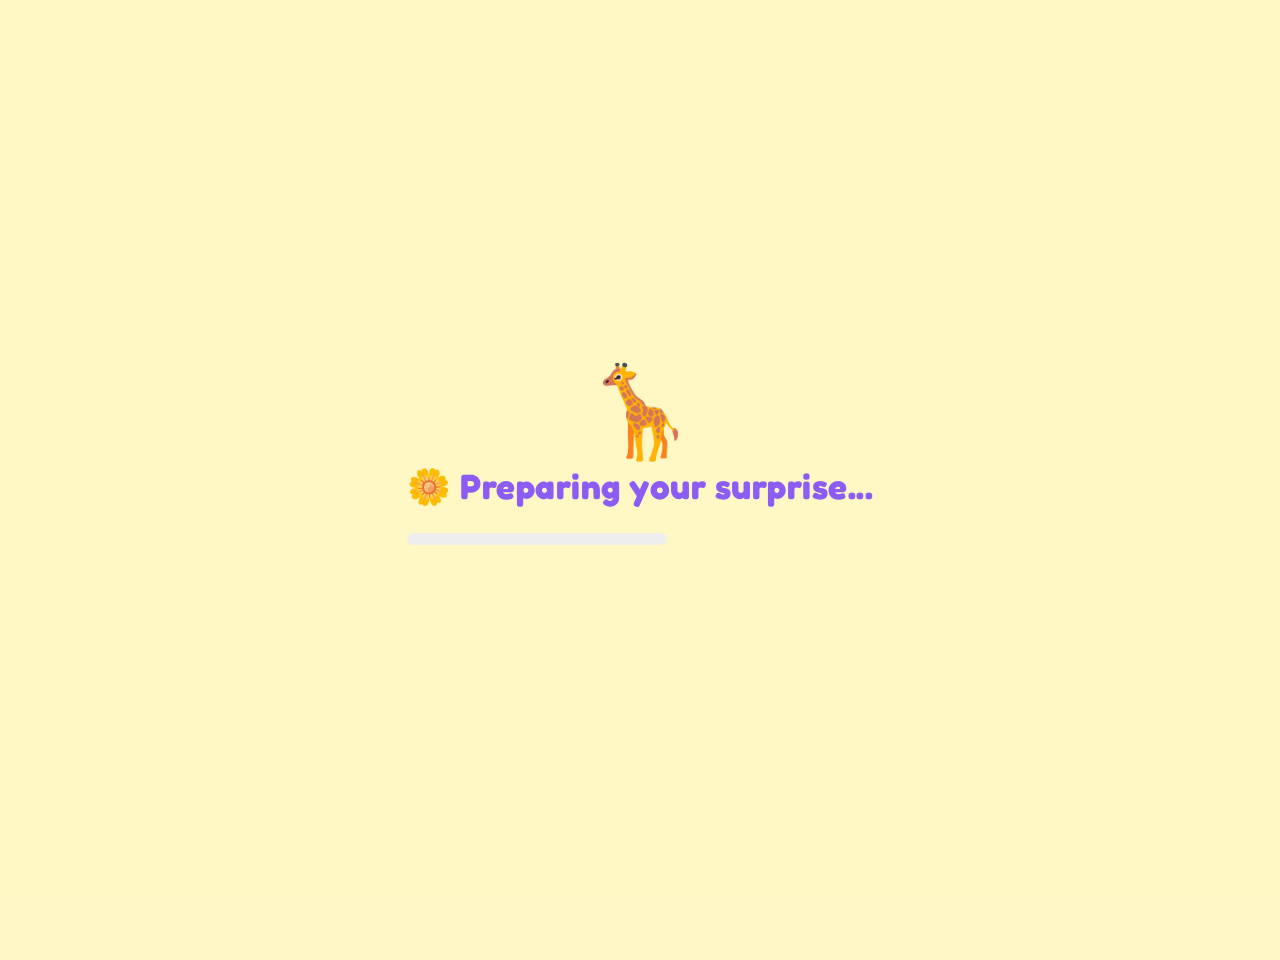
==== index.html @ 8808cbdf "Add files via upload" ====
<!DOCTYPE html>
<html lang="en">

<head>
    <meta name="color-scheme" content="light">
    <meta name="format-detection" content="telephone=no">
    <meta name="author" content="Your Name">
    <meta charset="UTF-8">
    <meta name="viewport" content="width=device-width, initial-scale=1.0">
    <title>Happy Birthday ❤️</title>
    <meta name="description" content="An interactive birthday surprise website.">
    <meta name="theme-color" content="#FCEB9A">
    <!-- Google Fonts -->
    <link rel="preconnect" href="https://fonts.googleapis.com">
    <link rel="preconnect" href="https://fonts.gstatic.com" crossorigin>
    <link
        href="https://fonts.googleapis.com/css2?family=Fredoka:wght@300;400;500;600;700&family=Quicksand:wght@400;500;600;700&display=swap"
        rel="stylesheet">

    <!-- CSS -->

    <link rel="icon" href="assets/icons/favicon.png">
    <link rel="stylesheet" href="style.css">

    <link rel="stylesheet" href="animations.css">


</head>

<body>
    <div id="loader">

        <div class="loader-box">

            <div class="loader-giraffe">

                🦒

            </div>

            <h2>

                Preparing your surprise...

            </h2>

            <div class="loader-bar">

                <span></span>

            </div>

        </div>

    </div>
    <main id="app">
        <section class="page active" id="welcome-page">
            <div class="paper-card">
                <div class="corner top-left"></div>
                <div class="corner bottom-right"></div>
                <div class="giraffe">
                    <img src="/assets/giraffe.svg" alt="Cute Giraffe">
                </div>
                <h1>
                    Hey! ❤️
                </h1>
                <h2>
                    I made something just for you...
                </h2>
                <p>
                    It's been made with lots of love,
                    cute animations,
                    and little surprises.
                    I hope you'll enjoy every page.
                </p>
                <div class="button-group">
                    <button id="startButton" class="primary-btn">
                        Let's Go ✨
                    </button>
                </div>
            </div>
        </section>

        <section class="page" id="question-page">
            <div class="paper-card">
                <div class="giraffe-small">
                    <img src="/assets/giraffe.svg" alt="Giraffe">
                </div>
                <h2>
                    Before we continue...
                </h2>
                <p>
                    Will you promise to smile
                    while looking at this little surprise?
                </p>
                <div class="question-buttons">
                    <button id="yesButton" class="primary-btn">
                        YES 💜
                    </button>
                    <button id="noButton" class="secondary-btn">
                        NO 🙈
                    </button>
                </div>
                <p id="funnyText">
                </p>
            </div>
        </section>
        <section class="page" id="birthday-page">
            <div class="paper-card">
                <div class="page-number">
                    01
                </div>
                <div class="birthday-stars"></div>
                <div class="birthday-photo">
                    <div class="photo-frame">
                        <img src="/assets/1" alt="Birthday">
                    </div>
                </div>
                <h1 class="birthday-title">
                    Happy Birthday ❤️
                </h1>
                <p id="typingText" class="typing-text"></p>
                <div class="next-area">
                    <button class="next-btn" data-next="cake-page">
                        Continue →
                    </button>
                </div>
            </div>
        </section>
        <section class="page" id="cake-page">
            <div class="paper-card">
                <div class="cake-container">
                    <img src="/assets/cake.svg" alt="Birthday Cake">
                </div>
                <h2>
                    Make a Wish ✨
                </h2>
                <p>
                    Close your eyes...
                    Make your biggest wish...
                    Then press Continue.
                </p>
                <button class="next-btn" data-next="gift-page">
                    I Made My Wish ❤️
                </button>
            </div>
        </section>
        <section class="page" id="gift-page">
            <div class="paper-card">
                <h2>
                    Choose a Gift 🎁
                </h2>
                <p>
                    Every gift hides something special.
                </p>
                <div class="gift-grid">
                    <div class="gift-box" data-gift="1">
                        <img src="/assets/gift1.svg" alt="Gift One">
                        <span>
                            Gift One
                        </span>
                    </div>
                    <div class="gift-box" data-gift="2">
                        <img src="/assets/gift2.svg" alt="Gift Two">
                        <span>
                            Gift Two
                        </span>
                    </div>
                    <div class="gift-box" data-gift="3">
                        <img src="/assets/gift3.svg" alt="Gift Three">
                        <span>
                            Gift Three
                        </span>
                    </div>
                </div>
                <div class="gift-message">
                    <h3>
                        Surprise ❤️
                    </h3>
                    <p id="giftMessage">
                        Click any gift to reveal it.
                    </p>
                </div>
                <button class="next-btn" data-next="gallery-page">
                    Continue →
                </button>
            </div>
        </section>
        <section class="page" id="gallery-page">
            <div class="paper-card large">
                <h2>
                    Our Beautiful Memories 📸
                </h2>
                <p>
                    Replace these pictures with your own.
                </p>
                <div class="gallery-grid">
                    <figure>
                        <img src="assets/photos/photo1.jpg" alt="Photo 1">
                    </figure>
                    <figure>
                        <img src="assets/photos/photo2.jpg" alt="Photo 2">
                    </figure>
                    <figure>
                        <img src="assets/photos/photo3.jpg" alt="Photo 3">
                    </figure>
                    <figure>
                        <img src="assets/photos/photo4.jpg" alt="Photo 4">
                    </figure>
                    <figure>
                        <img src="assets/photos/photo5.jpg" alt="Photo 5">
                    </figure>
                    <figure>
                        <img src="assets/photos/photo6.jpg" alt="Photo 6">
                    </figure>
                </div>
                <div class="next-area">
                    <button class="next-btn" data-next="letter-page">
                        Read My Letter ❤️
                    </button>
                </div>
            </div>
        </section>
        <section class="page" id="letter-page">
            <div class="paper-card letter-card">
                <div class="letter-header">
                    <h2>
                        💌 A Letter For You
                    </h2>
                </div>
                <div class="letter-body">
                    <p id="typewriterLetter">
                        Dear Friend,
                    </p>
                    <div class="signature">
                        ❤️ With Love
                    </div>
                </div>
                <button class="next-btn" data-next="ending-page">
                    Continue →
                </button>
            </div>
        </section>
        <section class="page" id="ending-page">
            <div class="paper-card final-card">
                <div class="confetti-container"></div>
                <div class="ending-stars"></div>
                <div class="ending-heart">
                    ❤️
                </div>
                <h1>
                    Happy Birthday!
                </h1>
                <p>
                    I hope every moment of your life
                    becomes more beautiful than today.
                </p>
                <p>
                    Thank you for being such
                    an amazing person.
                </p>
                <div class="ending-image">
                    <img src="/assets/giraffe.svg" alt="Cute Giraffe">
                </div>
                <button id="restartWebsite" class="primary-btn">
                    Watch Again
                </button>
            </div>
        </section>
        <div id="giftPopup" class="popup">
            <div class="popup-content">
                <button class="closePopup">
                    ✕
                </button>
                <div id="popupText"></div>
            </div>
        </div>
        <div id="galleryViewer">
            <button id="closeViewer">
                ✕
            </button>
            <img id="viewerImage" src="" alt="Preview">
        </div>
        <div class="floating-hearts"></div>
        <div class="floating-stars"></div>
        <div class="floating-clouds"></div>
        <div class="floating-flowers"></div>
        <div class="sparkles"></div>
        <div class="butterflies"></div>
        <svg width="0" height="0" style="position:absolute">
            <defs>
                <filter id="shadow">
                    <feDropShadow dx="0" dy="5" stdDeviation="5" flood-opacity=".25" />
                </filter>
            </defs>
        </svg>
    </main>
    <script src="script.js"></script>

<!---  <script src="js/gallery.js"></script>  
    -->  

</body>

</html>
---- style.css ----
:root {

    --bg: #FFF7C5;

    --paper: #FFFDF6;

    --purple: #8C5CF5;

    --purple-dark: #6F3DE2;

    --purple-light: #E8D9FF;

    --yellow: #FFD85E;

    --pink: #FF9FD2;

    --green: #8AD48A;

    --text: #494949;

    --white: #ffffff;

    --radius: 28px;

    --shadow: 0 15px 40px rgba(0, 0, 0, .12);

    --transition: .35s ease;

}

* {

    margin: 0;

    padding: 0;

    box-sizing: border-box;

}

html {

    scroll-behavior: smooth;

}

body {

    font-family: 'Fredoka', sans-serif;

    background: var(--bg);

    color: var(--text);

    overflow-x: hidden;

    min-height: 100vh;

}

body::before {

    content: "";

    position: fixed;

    inset: 0;

    background:

        repeating-linear-gradient(90deg,

            #FFFCE7 0px,

            #FFFCE7 32px,

            #FFF2A4 32px,

            #FFF2A4 38px);

    z-index: -10;

}

#app{
    width:100%;
    min-height:100vh;

    display:flex;
    justify-content:center;

    align-items:flex-start;

    padding:30px 20px;

    overflow-y:auto;
}

.page {

    width: 100%;

    display: none;

    justify-content: center;

    align-items: center;

    animation: fadePage .7s ease;

}

.page.active {

    display: flex;

}

.paper-card {

    width: min(950px,100%);

    min-height: auto;

    background: var(--paper);

    border-radius: 35px;

    position: relative;

    padding: 50px;

    box-shadow: var(--shadow);

    overflow: hidden;

}


.corner {

    position: absolute;

    width: 150px;

    height: 150px;

    background: var(--purple-light);

}

.corner.top-left {

    left: 0;

    top: 0;

    clip-path: polygon(0 0, 100% 0, 0 100%);

}

.corner.bottom-right {

    right: 0;

    bottom: 0;

    clip-path: polygon(100% 100%, 100% 0, 0 100%);

}

h1 {

    font-size: 4rem;

    color: var(--purple);

    margin-bottom: 20px;

}

h2 {

    font-size: 2.2rem;

    color: var(--purple);

    margin-bottom: 18px;

}

h3 {

    font-size: 1.5rem;

    color: var(--purple-dark);

}

p {

    font-family: 'Quicksand', sans-serif;

    font-size: 1.15rem;

    line-height: 1.8;

    max-width: 650px;

}

button {

    border: none;

    outline: none;

    cursor: pointer;

    transition: var(--transition);

    font-family: 'Fredoka', sans-serif;

}

.primary-btn,

.next-btn {

    padding: 18px 40px;

    background: var(--purple);

    color: white;

    border-radius: 999px;

    font-size: 1.1rem;

    font-weight: 600;

}

.primary-btn:hover,

.next-btn:hover {

    background: var(--purple-dark);

    transform: translateY(-4px);

    box-shadow: 0 10px 20px rgba(0, 0, 0, .18);

}

.secondary-btn {

    padding: 18px 40px;

    background: white;

    color: var(--purple);

    border: 3px solid var(--purple);

    border-radius: 999px;

}

.secondary-btn:hover {

    background: var(--purple);

    color: white;

}

.button-group,

.question-buttons,

.next-area {

    margin-top: 45px;

    display: flex;

    gap: 20px;

    justify-content: center;

    flex-wrap: wrap;

}

.giraffe {

    display: flex;

    justify-content: center;

    margin-bottom: 35px;

}

.giraffe img {

    width: 220px;

    user-select: none;

    pointer-events: none;

}

.giraffe-small img {

    width: 170px;

}

.photo-frame {

    width: 280px;

    height: 340px;

    border: 10px solid white;

    border-radius: 20px;

    box-shadow: var(--shadow);

    overflow: hidden;

    margin: auto;

}

.photo-frame img {

    width: 100%;

    height: 100%;

    object-fit: cover;

}

.page-number {

    position: absolute;

    top: 30px;

    right: 40px;

    font-size: 1rem;

    color: #999;

    font-weight: 600;

}

.gift-grid {
    margin-top: 50px;
    display: grid;
    grid-template-columns: repeat(auto-fit, minmax(180px, 1fr));
    gap: 30px;
}

.gift-box {

    background: white;

    border-radius: 30px;

    padding: 30px;

    text-align: center;

    cursor: pointer;

    transition: .35s;

    box-shadow: 0 10px 25px rgba(0, 0, 0, .08);

    border: 4px solid transparent;

}

.gift-box:hover {

    transform: translateY(-12px);

    border-color: var(--purple);

}

.gift-box img {

    width: 120px;

    margin-bottom: 18px;

}

.gift-box span {

    display: block;

    font-size: 1.1rem;

    color: var(--purple-dark);

    font-weight: 600;

}

.gift-message {

    margin-top: 45px;

    background: #FFF8E6;

    border-radius: 25px;

    padding: 25px;

    border-left: 8px solid var(--purple);

}

.gallery-grid {

    margin-top: 45px;

    display: grid;

    grid-template-columns: repeat(auto-fit, minmax(240px, 1fr));

    gap: 25px;

}

.gallery-grid figure {

    overflow: hidden;

    border-radius: 20px;

    cursor: pointer;

    box-shadow: var(--shadow);

    transition: .35s;

}

.gallery-grid figure:hover {

    transform:
        translateY(-10px) scale(1.03);

}

.gallery-grid img {

    width: 100%;

    height: 260px;

    object-fit: cover;

    display: block;

}

.letter-card {

    max-width: 850px;

}

.letter-header {

    text-align: center;

    margin-bottom: 40px;

}

.letter-body {

    background:

        linear-gradient(180deg,
            #fffefc,
            #fff9ef);

    border-radius: 20px;

    padding: 40px;

    box-shadow: 0 10px 20px rgba(0, 0, 0, .08);

    font-size: 1.1rem;

    line-height: 2;

}

.signature {

    margin-top: 60px;

    text-align: right;

    color: var(--purple);

    font-size: 1.4rem;

    font-weight: 600;

}

.final-card {

    text-align: center;

}

.ending-heart {

    font-size: 90px;

    margin-bottom: 20px;

}

.ending-image img {

    width: 250px;

    margin: 40px auto;

    display: block;

}

.popup {

    position: fixed;

    inset: 0;

    background: rgba(0, 0, 0, .45);

    display: none;

    justify-content: center;

    align-items: center;

    z-index: 999;

}

.popup.active {

    display: flex;

}

.popup-content {

    width: min(650px, 90vw);

    background: white;

    border-radius: 25px;

    padding: 35px;

    position: relative;

}

.closePopup {

    position: absolute;

    right: 20px;

    top: 20px;

    width: 42px;

    height: 42px;

    border-radius: 50%;

    background: var(--purple);

    color: white;

    border: none;

    cursor: pointer;

}


#galleryViewer {

    position: fixed;

    inset: 0;

    background: rgba(0, 0, 0, .85);

    display: none;

    justify-content: center;

    align-items: center;

    z-index: 1000;

}

#galleryViewer.active {

    display: flex;

}

#viewerImage {

    max-width: 85vw;

    max-height: 85vh;

    border-radius: 20px;

    box-shadow: 0 25px 60px rgba(0, 0, 0, .45);

}

#closeViewer {

    position: absolute;

    top: 30px;

    right: 35px;

    width: 55px;

    height: 55px;

    border-radius: 50%;

    background: white;

    color: var(--purple);

    border: none;

    font-size: 1.4rem;

    cursor: pointer;

}

.floating-stars,
.floating-clouds,
.floating-flowers,
.sparkles,
.butterflies {

    position: fixed;

    inset: 0;

    pointer-events: none;

    z-index: 0;

}
#app{
    position:relative;
    z-index:2;
}

.floating-stars::before {

    content: "⭐ ⭐ ✨ ⭐ ✨ ⭐ ⭐ ✨";

    position: absolute;

    top: 25px;

    left: 50%;

    transform: translateX(-50%);

    font-size: 1.3rem;

    letter-spacing: 14px;

}

.floating-flowers::before {

    content: "🌼 🌸 🌼 🌸 🌼";

    position: absolute;

    bottom: 35px;

    left: 50%;

    transform: translateX(-50%);

    font-size: 1.6rem;

    letter-spacing: 18px;

}

.floating-clouds::before {

    content: "☁ ☁ ☁";

    position: absolute;

    top: 110px;

    right: 50px;

    font-size: 2rem;

    opacity: .55;

}

.text-center {

    text-align: center;

}

.hidden {

    display: none;

}

.large {

    max-width: 1100px;

}

.birthday-title {
    margin-top: 25px;
    text-align: center;
}

.birthday-photo {
    display: flex;
    justify-content: center;
    margin-bottom: 35px;
}

.typing-text {
    max-width: 700px;
    margin: 30px auto;
    text-align: center;
    min-height: 120px;
    font-size: 1.2rem;
}

.cake-container {
    display: flex;
    justify-content: center;
    margin: 40px 0;
}

.cake-container img {
    width: 260px;
    transition: .4s;
}

.cake-container img:hover {
    transform: scale(1.05) rotate(-3deg);
}

.paper-card {

    transition: .4s;

}

.paper-card:hover {

    transform: translateY(-6px);

}

.giraffe img,
.giraffe-small img {

    animation: floatGiraffe 4s ease-in-out infinite;

}

@keyframes floatGiraffe {

    0% {
        transform: translateY(0)
    }

    50% {
        transform: translateY(-18px)
    }

    100% {
        transform: translateY(0)
    }

}

.primary-btn,
.secondary-btn,
.next-btn {

    position: relative;

    overflow: hidden;

}

.primary-btn::after,
.next-btn::after {

    content: "";

    position: absolute;

    left: -120%;

    top: 0;

    width: 100%;

    height: 100%;

    background: rgba(255, 255, 255, .25);

    transform: skewX(-25deg);

    transition: .6s;

}

.primary-btn:hover::after,
.next-btn:hover::after {

    transform: translateX(250%)
}

.gallery-grid figure {

    position: relative;

}

.gallery-grid figure::after {

    content: "📷";

    position: absolute;

    right: 12px;

    bottom: 12px;

    width: 45px;

    height: 45px;

    background: white;

    border-radius: 50%;

    display: flex;

    justify-content: center;

    align-items: center;

    font-size: 1.2rem;

    opacity: 0;

    transition: .3s;

}

.gallery-grid figure:hover::after {

    opacity: 1;

}

.popup.active .popup-content {

    animation: popupShow .35s ease;

}

@keyframes popupShow {

    from {

        opacity: 0;

        transform: scale(.8);

    }

    to {

        opacity: 1;

        transform: scale(1);

    }

}

@keyframes fadePage {

    from {

        opacity: 0;

        transform: translateX(60px);

    }

    to {

        opacity: 1;

        transform: translateX(0);

    }

}

.floating-stars::before {

    animation: starMove 12s linear infinite;

}

@keyframes starMove {

    0% {

        transform: translate(-50%, 0);

    }

    50% {

        transform: translate(-50%, 10px);

    }

    100% {

        transform: translate(-50%, 0);

    }

}


.floating-flowers::before {

    animation: flowerMove 8s ease-in-out infinite;

}

@keyframes flowerMove {

    50% {

        transform: translate(-50%, 8px);

    }

}

.ending-heart {

    animation: heartBeat 1.8s infinite;

}

@keyframes heartBeat {

    0% {

        transform: scale(1);

    }

    25% {

        transform: scale(1.12);

    }

    50% {

        transform: scale(.96);

    }

    75% {

        transform: scale(1.08);

    }

    100% {

        transform: scale(1);

    }

}

#loader {

    position: fixed;

    inset: 0;

    background: #FFF8C5;

    display: flex;

    justify-content: center;

    align-items: center;

    z-index: 9999;

}

.loader-box {

    text-align: center;

}

.loader-giraffe {

    font-size: 90px;

    animation: floatGiraffe 2s infinite;

}

.loader-bar {

    width: 260px;

    height: 12px;

    border-radius: 20px;

    overflow: hidden;

    margin-top: 25px;

    background: #eee;

}

.loader-bar span {

    display: block;

    width: 0;

    height: 100%;

    background: linear-gradient(90deg, #8C5CF5, #B895FF);

    animation: loadingBar 2.5s infinite;

}

@keyframes loadingBar {

    from {

        width: 0;

    }

    to {

        width: 100%;

    }

}


@media (max-width:900px) {

    .paper-card {

        padding: 35px;

        min-height: auto;

    }

    h1 {

        font-size: 2.5rem;

    }

    h2 {

        font-size: 1.8rem;

    }

    .gallery-grid {

        grid-template-columns: repeat(2, 1fr);

    }

}

@media (max-width:600px) {

    .gallery-grid {

        grid-template-columns: 1fr;

    }

    .gift-grid {

        grid-template-columns: 1fr;

    }

    .button-group,
    .question-buttons {

        flex-direction: column;

    }

    .photo-frame {

        width: 220px;

        height: 280px;

    }

    .paper-card {

        border-radius: 20px;

        padding: 25px;

    }

}

img{
    display:block;
    max-width:100%;
    height:auto;
    user-select:none;
    -webkit-user-drag:none;
}

::-webkit-scrollbar{
    width:12px;
}

::-webkit-scrollbar-track{
    background:#FFF4BF;
}

::-webkit-scrollbar-thumb{
    background:linear-gradient(
        180deg,
        #9A6BFF,
        #7B4DFF
    );
    border-radius:20px;
}

::-webkit-scrollbar-thumb:hover{
    background:#6F3DE2;
}

::selection{
    background:#8C5CF5;
    color:#fff;
}

.paper-card{

    background:
    linear-gradient(
        180deg,
        #FFFFFF,
        #FFFDF6 60%,
        #FFF8EB
    );

    border:1px solid rgba(255,255,255,.7);

    box-shadow:
    0 20px 60px rgba(0,0,0,.12),
    inset 0 2px 2px rgba(255,255,255,.8);

}

.paper-card::before{

    content:"";

    position:absolute;

    inset:0;

    background:

    linear-gradient(
        130deg,
        transparent 30%,
        rgba(255,255,255,.25) 50%,
        transparent 70%
    );

    opacity:0;

    transition:.6s;

    pointer-events:none;

}

.paper-card:hover::before{

    opacity:1;

}

h1{

    letter-spacing:1px;

    text-shadow:
    0 4px 10px rgba(140,92,245,.15);

}

h2{

    letter-spacing:.5px;

}

p{

    color:#666;

}

.primary-btn,
.next-btn{

    background:

    linear-gradient(
        135deg,
        #9A6BFF,
        #7A48FF
    );

    box-shadow:

    0 12px 30px rgba(122,72,255,.25);

}

.primary-btn:hover,
.next-btn:hover{

    transform:

    translateY(-5px)
    scale(1.03);

}

.secondary-btn{

    background:#fff;

    box-shadow:

    0 10px 25px rgba(0,0,0,.08);

}

h1::after{

    content:" ✨";

}

h2::before{

    content:"🌼 ";

}

.photo-frame{

    background:white;

    padding:10px;

    transform:rotate(-2deg);

    transition:.4s;

}

.photo-frame:hover{

    transform:

    rotate(0deg)
    scale(1.04);

}

.gallery-grid figure{

    background:white;

    padding:10px;

    border-radius:18px;

}

.gallery-grid figure:nth-child(even){

    transform:rotate(2deg);

}

.gallery-grid figure:nth-child(odd){

    transform:rotate(-2deg);

}

.gallery-grid figure:hover{

    transform:

    translateY(-10px)
    rotate(0deg)
    scale(1.04);

}

.gift-box{

    position:relative;

    overflow:hidden;

}

.gift-box::before{

    content:"";

    position:absolute;

    width:300px;

    height:300px;

    background:

    radial-gradient(

        rgba(255,255,255,.45),

        transparent

    );

    top:-180px;

    left:-180px;

    transition:.5s;

}

.gift-box:hover::before{

    top:-90px;

    left:-90px;

}

.letter-body{

    background:

    repeating-linear-gradient(

        white,

        white 34px,

        #EEF5FF 35px

    );

    border-left:6px solid #FFB5C8;

}

.ending-heart{

    filter:

    drop-shadow(
        0 10px 18px
        rgba(255,0,120,.25)
    );

}


.popup{

    backdrop-filter:blur(8px);

}

.popup-content{

    border:2px solid rgba(255,255,255,.4);

}


button:focus-visible{

    outline:4px solid #FFD85E;

    outline-offset:4px;

}


.flex{

    display:flex;

}

.center{

    display:flex;

    justify-content:center;

    align-items:center;

}

.hidden{

    display:none!important;

}

.w-100{

    width:100%;

}

.mt-2{

    margin-top:20px;

}

.mt-4{

    margin-top:40px;

}
.page{

    width:100%;

    min-height:100vh;

    justify-content:center;

    align-items:flex-start;

    padding:20px 0;

}
---- animations.css ----
:root {

    --ease: cubic-bezier(.22, .61, .36, 1);

    --fast: .25s;

    --normal: .45s;

    --slow: .8s;

}

.page {

    opacity: 0;

    visibility: hidden;

    transform: translateY(40px);

    transition:

        opacity .6s var(--ease),

        transform .6s var(--ease),

        visibility .6s;

}

.page.active {

    opacity: 1;

    visibility: visible;

    transform: translateY(0);

}


.fade-in {

    animation: fadeIn .8s forwards;

}

@keyframes fadeIn {

    from {

        opacity: 0;

    }

    to {

        opacity: 1;

    }

}

.fade-out {

    animation: fadeOut .5s forwards;

}

@keyframes fadeOut {

    from {

        opacity: 1;

    }

    to {

        opacity: 0;

    }

}

.slide-left {

    animation: slideLeft .8s forwards;

}

@keyframes slideLeft {

    from {

        opacity: 0;

        transform: translateX(80px);

    }

    to {

        opacity: 1;

        transform: translateX(0);

    }

}

.slide-right {

    animation: slideRight .8s forwards;

}

@keyframes slideRight {

    from {

        opacity: 0;

        transform: translateX(-80px);

    }

    to {

        opacity: 1;

        transform: translateX(0);

    }

}

.pop {

    animation: pop .5s;

}

@keyframes pop {

    0% {

        transform: scale(.8);

    }

    60% {

        transform: scale(1.08);

    }

    100% {

        transform: scale(1);

    }

}

.float {

    animation: float 5s ease-in-out infinite;

}

@keyframes float {

    0% {

        transform: translateY(0);

    }

    50% {

        transform: translateY(-18px);

    }

    100% {

        transform: translateY(0);

    }

}

.bounce {

    animation: bounce 1.8s infinite;

}

@keyframes bounce {

    0%,
    100% {

        transform: translateY(0);

    }

    40% {

        transform: translateY(-18px);

    }

    60% {

        transform: translateY(-10px);

    }

}

.shake {

    animation: shake .45s;

}

@keyframes shake {

    0% {
        transform: translateX(0);
    }

    20% {
        transform: translateX(-6px);
    }

    40% {
        transform: translateX(6px);
    }

    60% {
        transform: translateX(-5px);
    }

    80% {
        transform: translateX(5px);
    }

    100% {
        transform: translateX(0);
    }

}

.heartbeat {

    animation: heartbeat 1.5s infinite;

}

@keyframes heartbeat {

    0% {

        transform: scale(1);

    }

    25% {

        transform: scale(1.12);

    }

    50% {

        transform: scale(.95);

    }

    75% {

        transform: scale(1.08);

    }

    100% {

        transform: scale(1);

    }

}
.floating-stars{

    overflow:hidden;

}

.floating-stars::after{

    content:"";

    position:absolute;

    inset:0;

    background-image:
        radial-gradient(circle,#ffffff 2px,transparent 2px),
        radial-gradient(circle,#FFE45E 2px,transparent 2px),
        radial-gradient(circle,#ffffff 1px,transparent 1px);

    background-size:
        180px 180px,
        250px 250px,
        120px 120px;

    animation:twinkle 7s linear infinite;

    opacity:.9;

}

@keyframes twinkle{

    0%{

        transform:translateY(0);

        opacity:.7;

    }

    50%{

        opacity:1;

    }

    100%{

        transform:translateY(-20px);

        opacity:.7;

    }

}
.floating-clouds{

    overflow:hidden;

}

.floating-clouds::after{

    content:"☁ ☁ ☁ ☁";

    position:absolute;

    top:40px;

    left:-250px;

    font-size:45px;

    opacity:.35;

    white-space:nowrap;

    animation:cloudMove 40s linear infinite;

}

@keyframes cloudMove{

    from{

        left:-250px;

    }

    to{

        left:110%;

    }

}

.floating-flowers{

    overflow:hidden;

}

.floating-flowers::after{

    content:"🌸 🌼 🌷 🌺 🌻";

    position:absolute;

    bottom:25px;

    left:0;

    width:100%;

    text-align:center;

    font-size:28px;

    letter-spacing:30px;

    animation:flowerFloat 6s ease-in-out infinite;

}

@keyframes flowerFloat{

    0%,100%{

        transform:translateY(0);

    }

    50%{

        transform:translateY(-8px);

    }

}

.sparkles{

    position:fixed;

    inset:0;

    overflow:hidden;

}

.sparkles::before,

.sparkles::after{

    content:"✨";

    position:absolute;

    font-size:20px;

    animation:sparkle 4s infinite;

}

.sparkles::before{

    top:15%;

    left:12%;

}

.sparkles::after{

    bottom:20%;

    right:14%;

    animation-delay:2s;

}

@keyframes sparkle{

    0%{

        opacity:0;

        transform:scale(.3) rotate(0deg);

    }

    50%{

        opacity:1;

        transform:scale(1.2) rotate(180deg);

    }

    100%{

        opacity:0;

        transform:scale(.3) rotate(360deg);

    }

}

.balloon{

    position:absolute;

    bottom:-180px;

    font-size:60px;

    animation:balloonUp 15s linear infinite;

}

.balloon:nth-child(2){

    left:20%;

    animation-delay:2s;

}

.balloon:nth-child(3){

    left:45%;

    animation-delay:5s;

}

.balloon:nth-child(4){

    left:70%;

    animation-delay:8s;

}

@keyframes balloonUp{

    from{

        transform:translateY(0);

    }

    to{

        transform:translateY(-140vh);

    }

}

.gift-box{

    animation:giftIdle 3s ease-in-out infinite;

}

.gift-box:nth-child(2){

    animation-delay:.5s;

}

.gift-box:nth-child(3){

    animation-delay:1s;

}

@keyframes giftIdle{

    0%,100%{

        transform:rotate(0deg);

    }

    25%{

        transform:rotate(-2deg);

    }

    75%{

        transform:rotate(2deg);

    }

}

.gallery-grid figure{

    animation:photoFloat 5s ease-in-out infinite;

}

.gallery-grid figure:nth-child(even){

    animation-delay:2s;

}

@keyframes photoFloat{

    0%,100%{

        transform:translateY(0);

    }

    50%{

        transform:translateY(-8px);

    }

}

.letter-card{

    animation:letterAppear .8s var(--ease);

}

@keyframes letterAppear{

    from{

        opacity:0;

        transform:

        translateY(40px)

        rotate(-4deg);

    }

    to{

        opacity:1;

        transform:

        translateY(0)

        rotate(0deg);

    }

}

.glow{

    animation:glow 2.5s ease-in-out infinite;

}

@keyframes glow{

    0%,100%{

        filter:drop-shadow(0 0 0 rgba(255,255,255,.4));

    }

    50%{

        filter:drop-shadow(0 0 20px rgba(255,255,255,.9));

    }

}

.rotateSlow{

    animation:rotateSlow 18s linear infinite;

}

@keyframes rotateSlow{

    from{

        transform:rotate(0);

    }

    to{

        transform:rotate(360deg);

    }

}

.gift-open{

    animation:giftOpen .8s forwards;

}

@keyframes giftOpen{

    0%{

        transform:scale(1);

    }

    35%{

        transform:scale(.9);

    }

    60%{

        transform:rotate(-8deg) scale(1.1);

    }

    100%{

        transform:rotate(0) scale(1);

    }

}

.gift-pop{

    animation:giftPop .55s;

}

@keyframes giftPop{

    0%{

        transform:scale(.4);

        opacity:0;

    }

    70%{

        transform:scale(1.15);

    }

    100%{

        transform:scale(1);

        opacity:1;

    }

}
.flying-heart{

    position:absolute;

    pointer-events:none;

    animation:flyHeart 3s linear forwards;

}

@keyframes flyHeart{

    0%{

        opacity:0;

        transform:

        translateY(0)

        scale(.5);

    }

    20%{

        opacity:1;

    }

    100%{

        opacity:0;

        transform:

        translateY(-220px)

        rotate(25deg)

        scale(1.4);

    }

}

.ripple{

    position:absolute;

    border-radius:50%;

    background:rgba(255,255,255,.4);

    transform:scale(0);

    animation:ripple .7s linear;

}

@keyframes ripple{

    to{

        transform:scale(18);

        opacity:0;

    }

}

.cake-container{

    animation:cakeIdle 4s ease-in-out infinite;

}

@keyframes cakeIdle{

    0%,100%{

        transform:translateY(0);

    }

    50%{

        transform:translateY(-10px);

    }

}

.candle-flame{

    transform-origin:center bottom;

    animation:flicker .18s infinite alternate;

}

@keyframes flicker{

    from{

        transform:

        rotate(-2deg)

        scaleY(1);

    }

    to{

        transform:

        rotate(2deg)

        scaleY(.92);

    }

}

.giraffe img{

    animation:

    floatGiraffe 4s ease-in-out infinite,

    blink 7s infinite;

}

@keyframes blink{

    0%{

        filter:none;

    }

    98%{

        filter:none;

    }

    99%{

        filter:brightness(.96);

    }

    100%{

        filter:none;

    }

}

.paper-card{

    animation:cardFloat 8s ease-in-out infinite;

}

@keyframes cardFloat{

    0%,100%{

        transform:translateY(0);

    }

    50%{

        transform:translateY(-6px);

    }

}

.shine{

    position:relative;

    overflow:hidden;

}

.shine::before{

    content:"";

    position:absolute;

    top:0;

    left:-120%;

    width:60%;

    height:100%;

    background:

    linear-gradient(

        120deg,

        transparent,

        rgba(255,255,255,.6),

        transparent

    );

}

.shine:hover::before{

    animation:shineMove 1s;

}

@keyframes shineMove{

    to{

        left:160%;

    }

}

.gallery-grid figure:hover img{

    animation:photoFlash .5s;

}

@keyframes photoFlash{

    0%{

        filter:brightness(1);

    }

    50%{

        filter:brightness(1.45);

    }

    100%{

        filter:brightness(1);

    }

}

button:active{

    transform:scale(.95);

}

.page-flip{

    animation:pageFlip .8s;

}

@keyframes pageFlip{

    from{

        transform:

        perspective(1200px)

        rotateY(90deg);

        opacity:0;

    }

    to{

        transform:

        perspective(1200px)

        rotateY(0);

        opacity:1;

    }

}
.confetti-piece{

    position:absolute;

    width:10px;

    height:16px;

    animation:confettiFall 4s linear forwards;

}

@keyframes confettiFall{

    from{

        transform:

        translateY(-50px)

        rotate(0deg);

        opacity:1;

    }

    to{

        transform:

        translateY(110vh)

        rotate(720deg);

        opacity:0;

    }

}
.zoom-in{

    animation:zoomIn .6s;

}

@keyframes zoomIn{

    from{

        opacity:0;

        transform:scale(.8);

    }

    to{

        opacity:1;

        transform:scale(1);

    }

}
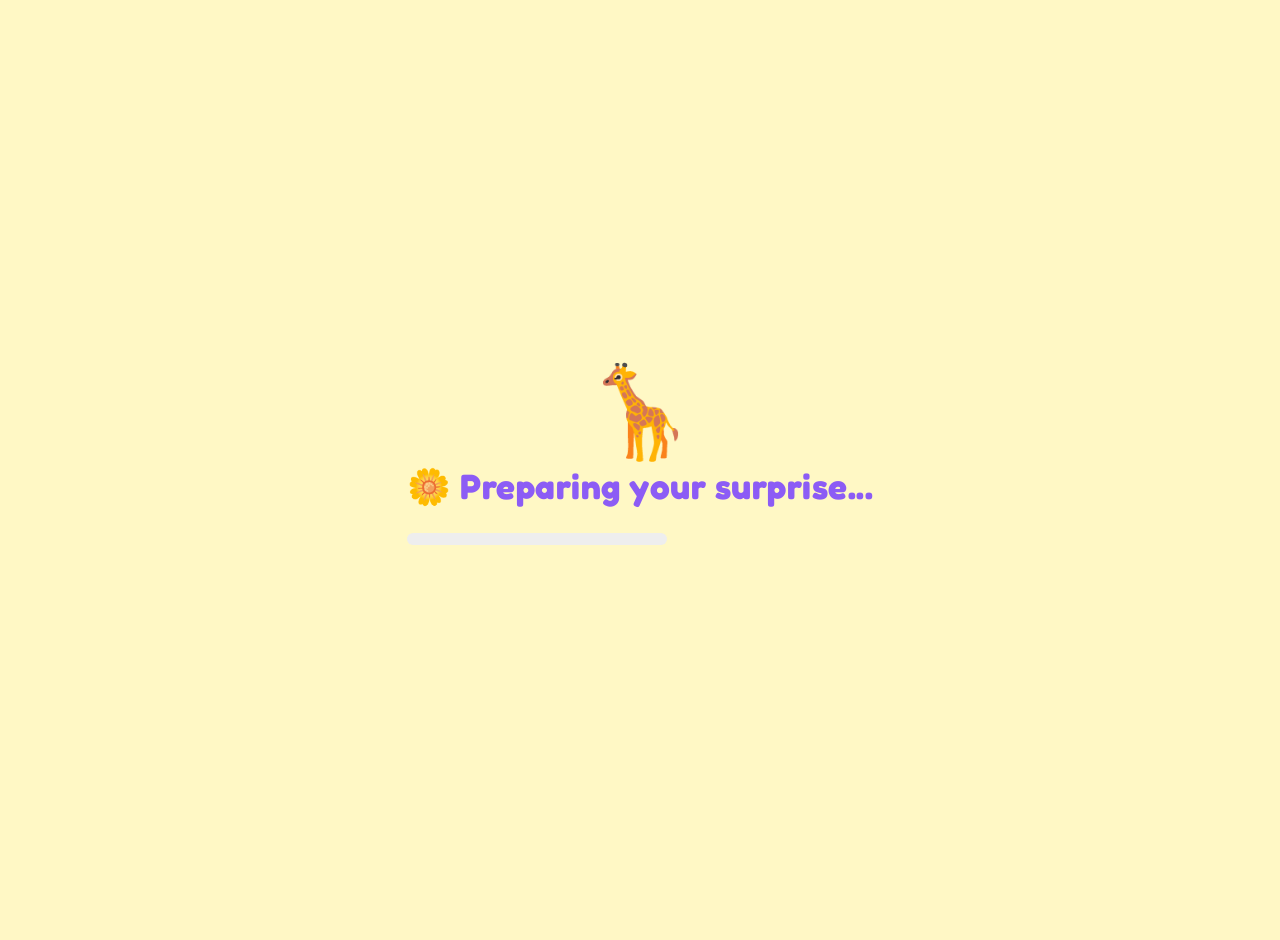
==== commit 6b0ae3ea: "Add files via upload" ====
--- a/index.html
+++ b/index.html
@@ -138,62 +138,100 @@
                 <p>
                     Close your eyes...
                     Make your biggest wish...
-                    Then press Continue.
-                </p>
+                    Then press Button.
+                </p><br>
                 <button class="next-btn" data-next="gift-page">
                     I Made My Wish ❤️
                 </button>
             </div>
         </section>
+
         <section class="page" id="gift-page">
-            <div class="paper-card">
-                <h2>
-                    Choose a Gift 🎁
-                </h2>
-                <p>
-                    Every gift hides something special.
-                </p>
+
+            <div class="paper-card">
+
+                <h2>Choose a Gift 🎁</h2>
+
+                <p>Every gift hides something special.</p>
+
                 <div class="gift-grid">
-                    <div class="gift-box" data-gift="1">
-                        <img src="/assets/gift1.svg" alt="Gift One">
-                        <span>
-                            Gift One
-                        </span>
-                    </div>
-                    <div class="gift-box" data-gift="2">
-                        <img src="/assets/gift2.svg" alt="Gift Two">
-                        <span>
-                            Gift Two
-                        </span>
-                    </div>
-                    <div class="gift-box" data-gift="3">
-                        <img src="/assets/gift3.svg" alt="Gift Three">
-                        <span>
-                            Gift Three
-                        </span>
-                    </div>
-                </div>
-                <div class="gift-message">
-                    <h3>
-                        Surprise ❤️
-                    </h3>
-                    <p id="giftMessage">
-                        Click any gift to reveal it.
-                    </p>
-                </div>
-                <button class="next-btn" data-next="gallery-page">
-                    Continue →
-                </button>
-            </div>
+
+                    <!-- Gift 1 -->
+                    <div class="gift-box">
+
+                        <div class="gift-inner">
+
+                            <div class="gift-front">
+                                <img src="assets/gift1.svg" alt="Gift One">
+                                <span>Gift One</span>
+                            </div>
+
+                            <div class="gift-back">
+                                🎂<br><br>
+                                A giant birthday cake just for you!
+                            </div>
+
+                        </div>
+
+                    </div>
+
+                    <!-- Gift 2 -->
+                    <div class="gift-box">
+
+                        <div class="gift-inner">
+
+                            <div class="gift-front">
+                                <img src="assets/gift2.svg" alt="Gift Two">
+                                <span>Gift Two</span>
+                            </div>
+
+                            <div class="gift-back">
+                                🌸<br><br>
+                                Wishing you endless happiness and smiles.
+                            </div>
+
+                        </div>
+
+                    </div>
+
+                    <!-- Gift 3 -->
+                    <div class="gift-box">
+
+                        <div class="gift-inner">
+
+                            <div class="gift-front">
+                                <img src="assets/gift3.svg" alt="Gift Three">
+                                <span>Gift Three</span>
+                            </div>
+
+                            <div class="gift-back">
+                                💖<br><br>
+                                Happy Birthday! Stay blessed forever.
+                            </div>
+
+                        </div>
+
+                    </div>
+
+                </div>
+                <div class="next-area">
+
+                    <button class="next-btn" data-next="gallery-page">
+                        Continue →
+                    </button>
+
+                </div>
+
+            </div>
+
+        </section>
         </section>
         <section class="page" id="gallery-page">
             <div class="paper-card large">
                 <h2>
                     Our Beautiful Memories 📸
                 </h2>
-                <p>
-                    Replace these pictures with your own.
-                </p>
+
                 <div class="gallery-grid">
                     <figure>
                         <img src="assets/photos/photo1.jpg" alt="Photo 1">
@@ -231,11 +269,25 @@
                 <div class="letter-body">
                     <p id="typewriterLetter">
                         Dear Friend,
+                        Happy Birthday! ❤️
+                        Today is all about celebrating you and the wonderful person you are.
+                        I just wanted to remind you how special you are and how much happiness you deserve. I hope this
+                        little website brings a smile to your face because every page was made with love and lots of
+                        good wishes.
+                        May this new year of your life be filled with beautiful memories, endless laughter, success in
+                        everything you do, and people who truly appreciate you.
+                        Whenever life gets difficult, always remember that you are stronger than you think, brighter
+                        than you know, and capable of achieving amazing things.
+                        Keep smiling, keep dreaming, and never stop being the kind-hearted person you are.
+                        Thank you for being a wonderful part of my life.
+                        Once again...
+                        🎉 Happy Birthday! 🎂
+                        May all your dreams come true and may every day ahead be as beautiful as today.
                     </p>
                     <div class="signature">
-                        ❤️ With Love
-                    </div>
-                </div>
+                        ❤️ With Lots of Love
+                    </div>
+                </div> <br>
                 <button class="next-btn" data-next="ending-page">
                     Continue →
                 </button>
@@ -251,13 +303,16 @@
                 <h1>
                     Happy Birthday!
                 </h1>
+                <br>
                 <p>
-                    I hope every moment of your life
-                    becomes more beautiful than today.
-                </p>
-                <p>
-                    Thank you for being such
-                    an amazing person.
+                    No matter where life takes you,
+                    I hope happiness always finds its way to you.
+                    
+                    May every dream you dream,
+                    every wish you make,
+                    and every step you take
+                    bring you closer to a life full of joy.
+                    Happy Birthday! ❤️🎂✨
                 </p>
                 <div class="ending-image">
                     <img src="/assets/giraffe.svg" alt="Cute Giraffe">
@@ -297,8 +352,8 @@
     </main>
     <script src="script.js"></script>
 
-<!---  <script src="js/gallery.js"></script>  
-    -->  
+    <!---  <script src="js/gallery.js"></script>  
+    -->
 
 </body>
 
--- a/style.css
+++ b/style.css
@@ -82,354 +82,387 @@
 
 }
 
-#app{
+#app {
+    width: 100%;
+    min-height: 100vh;
+    display: flex;
+    justify-content: center;
+    align-items: center;
+    padding: 20px;
+    overflow-y: auto;
+}
+
+.page {
+
+    width: 100%;
+
+    display: none;
+
+    justify-content: center;
+
+    align-items: center;
+
+    animation: fadePage .7s ease;
+
+}
+
+.page.active {
+
+    display: flex;
+
+}
+
+.paper-card {
+    width: 100%;
+    max-width: 950px;
+    min-height: auto;
+    background: var(--paper);
+    border-radius: 35px;
+    position: relative;
+    padding: 40px;
+    box-shadow: var(--shadow);
+    overflow: hidden;
+}
+
+
+.corner {
+
+    position: absolute;
+
+    width: 150px;
+
+    height: 150px;
+
+    background: var(--purple-light);
+
+}
+
+.corner.top-left {
+
+    left: 0;
+
+    top: 0;
+
+    clip-path: polygon(0 0, 100% 0, 0 100%);
+
+}
+
+.corner.bottom-right {
+
+    right: 0;
+
+    bottom: 0;
+
+    clip-path: polygon(100% 100%, 100% 0, 0 100%);
+
+}
+
+h1 {
+
+    font-size: 4rem;
+
+    color: var(--purple);
+
+    margin-bottom: 20px;
+
+}
+
+h2 {
+
+    font-size: 2.2rem;
+
+    color: var(--purple);
+
+    margin-bottom: 18px;
+
+}
+
+h3 {
+
+    font-size: 1.5rem;
+
+    color: var(--purple-dark);
+
+}
+
+p {
+
+    font-family: 'Quicksand', sans-serif;
+
+    font-size: 1.15rem;
+
+    line-height: 1.8;
+
+    max-width: 650px;
+
+}
+
+button {
+
+    border: none;
+
+    outline: none;
+
+    cursor: pointer;
+
+    transition: var(--transition);
+
+    font-family: 'Fredoka', sans-serif;
+
+}
+
+.primary-btn,
+
+.next-btn {
+
+    padding: 18px 40px;
+
+    background: var(--purple);
+
+    color: white;
+
+    border-radius: 999px;
+
+    font-size: 1.1rem;
+
+    font-weight: 600;
+
+}
+
+.primary-btn:hover,
+
+.next-btn:hover {
+
+    background: var(--purple-dark);
+
+    transform: translateY(-4px);
+
+    box-shadow: 0 10px 20px rgba(0, 0, 0, .18);
+
+}
+
+.secondary-btn {
+
+    padding: 18px 40px;
+
+    background: white;
+
+    color: var(--purple);
+
+    border: 3px solid var(--purple);
+
+    border-radius: 999px;
+
+}
+
+.secondary-btn:hover {
+
+    background: var(--purple);
+
+    color: white;
+
+}
+
+.button-group,
+
+.question-buttons,
+
+.next-area {
+
+    margin-top: 45px;
+
+    display: flex;
+
+    gap: 20px;
+
+    justify-content: center;
+
+    flex-wrap: wrap;
+
+}
+
+.giraffe {
+
+    display: flex;
+
+    justify-content: center;
+
+    margin-bottom: 35px;
+
+}
+
+.giraffe img {
+
+    width: 220px;
+
+    user-select: none;
+
+    pointer-events: none;
+
+}
+
+.giraffe-small img {
+
+    width: 170px;
+
+}
+
+.photo-frame {
+
+    width: 280px;
+
+    height: 340px;
+
+    border: 10px solid white;
+
+    border-radius: 20px;
+
+    box-shadow: var(--shadow);
+
+    overflow: hidden;
+
+    margin: auto;
+
+}
+
+.photo-frame img {
+
+    width: 100%;
+
+    height: 100%;
+
+    object-fit: cover;
+
+}
+
+.page-number {
+
+    position: absolute;
+
+    top: 30px;
+
+    right: 40px;
+
+    font-size: 1rem;
+
+    color: #999;
+
+    font-weight: 600;
+
+}
+
+.gift-grid{
+    margin-top:50px;
+    display:grid;
+    grid-template-columns:repeat(auto-fit,minmax(180px,1fr));
+    gap:30px;
+}
+
+.gift-box{
+
+    position:relative;
+
+    height:240px;
+
+    cursor:pointer;
+
+    perspective:1000px;
+}
+
+.gift-inner{
+
+    position:relative;
+
     width:100%;
-    min-height:100vh;
+
+    height:100%;
+
+    transition:.8s;
+
+    transform-style:preserve-3d;
+}
+
+.gift-box.flip .gift-inner{
+
+    transform:rotateY(180deg);
+}
+
+.gift-front,
+.gift-back{
+
+    position:absolute;
+
+    inset:0;
+
+    border-radius:30px;
+
+    backface-visibility:hidden;
 
     display:flex;
+
+    flex-direction:column;
+
     justify-content:center;
 
-    align-items:flex-start;
-
-    padding:30px 20px;
-
-    overflow-y:auto;
-}
-
-.page {
-
-    width: 100%;
-
-    display: none;
-
-    justify-content: center;
-
-    align-items: center;
-
-    animation: fadePage .7s ease;
-
-}
-
-.page.active {
-
-    display: flex;
-
-}
-
-.paper-card {
-
-    width: min(950px,100%);
-
-    min-height: auto;
-
-    background: var(--paper);
-
-    border-radius: 35px;
-
-    position: relative;
-
-    padding: 50px;
-
-    box-shadow: var(--shadow);
-
-    overflow: hidden;
-
-}
-
-
-.corner {
-
-    position: absolute;
-
-    width: 150px;
-
-    height: 150px;
-
-    background: var(--purple-light);
-
-}
-
-.corner.top-left {
-
-    left: 0;
-
-    top: 0;
-
-    clip-path: polygon(0 0, 100% 0, 0 100%);
-
-}
-
-.corner.bottom-right {
-
-    right: 0;
-
-    bottom: 0;
-
-    clip-path: polygon(100% 100%, 100% 0, 0 100%);
-
-}
-
-h1 {
-
-    font-size: 4rem;
-
-    color: var(--purple);
-
-    margin-bottom: 20px;
-
-}
-
-h2 {
-
-    font-size: 2.2rem;
-
-    color: var(--purple);
-
-    margin-bottom: 18px;
-
-}
-
-h3 {
-
-    font-size: 1.5rem;
-
-    color: var(--purple-dark);
-
-}
-
-p {
-
-    font-family: 'Quicksand', sans-serif;
-
-    font-size: 1.15rem;
-
-    line-height: 1.8;
-
-    max-width: 650px;
-
-}
-
-button {
-
-    border: none;
-
-    outline: none;
-
-    cursor: pointer;
-
-    transition: var(--transition);
-
-    font-family: 'Fredoka', sans-serif;
-
-}
-
-.primary-btn,
-
-.next-btn {
-
-    padding: 18px 40px;
-
-    background: var(--purple);
-
-    color: white;
-
-    border-radius: 999px;
-
-    font-size: 1.1rem;
-
-    font-weight: 600;
-
-}
-
-.primary-btn:hover,
-
-.next-btn:hover {
-
-    background: var(--purple-dark);
-
-    transform: translateY(-4px);
-
-    box-shadow: 0 10px 20px rgba(0, 0, 0, .18);
-
-}
-
-.secondary-btn {
-
-    padding: 18px 40px;
-
-    background: white;
-
-    color: var(--purple);
-
-    border: 3px solid var(--purple);
-
-    border-radius: 999px;
-
-}
-
-.secondary-btn:hover {
-
-    background: var(--purple);
-
-    color: white;
-
-}
-
-.button-group,
-
-.question-buttons,
-
-.next-area {
-
-    margin-top: 45px;
-
-    display: flex;
-
-    gap: 20px;
-
-    justify-content: center;
-
-    flex-wrap: wrap;
-
-}
-
-.giraffe {
-
-    display: flex;
-
-    justify-content: center;
-
-    margin-bottom: 35px;
-
-}
-
-.giraffe img {
-
-    width: 220px;
-
-    user-select: none;
-
-    pointer-events: none;
-
-}
-
-.giraffe-small img {
-
-    width: 170px;
-
-}
-
-.photo-frame {
-
-    width: 280px;
-
-    height: 340px;
-
-    border: 10px solid white;
-
-    border-radius: 20px;
-
-    box-shadow: var(--shadow);
-
-    overflow: hidden;
-
-    margin: auto;
-
-}
-
-.photo-frame img {
-
-    width: 100%;
-
-    height: 100%;
-
-    object-fit: cover;
-
-}
-
-.page-number {
-
-    position: absolute;
-
-    top: 30px;
-
-    right: 40px;
-
-    font-size: 1rem;
-
-    color: #999;
-
-    font-weight: 600;
-
-}
-
-.gift-grid {
-    margin-top: 50px;
-    display: grid;
-    grid-template-columns: repeat(auto-fit, minmax(180px, 1fr));
-    gap: 30px;
-}
-
-.gift-box {
-
-    background: white;
-
-    border-radius: 30px;
-
-    padding: 30px;
-
-    text-align: center;
-
-    cursor: pointer;
-
-    transition: .35s;
-
-    box-shadow: 0 10px 25px rgba(0, 0, 0, .08);
-
-    border: 4px solid transparent;
-
-}
-
-.gift-box:hover {
-
-    transform: translateY(-12px);
-
-    border-color: var(--purple);
-
-}
-
-.gift-box img {
-
-    width: 120px;
-
-    margin-bottom: 18px;
-
-}
-
-.gift-box span {
-
-    display: block;
-
-    font-size: 1.1rem;
-
-    color: var(--purple-dark);
-
-    font-weight: 600;
-
-}
-
-.gift-message {
-
-    margin-top: 45px;
-
-    background: #FFF8E6;
-
-    border-radius: 25px;
-
-    padding: 25px;
-
-    border-left: 8px solid var(--purple);
-
+    align-items:center;
+
+    padding:25px;
+
+    box-shadow:0 10px 25px rgba(0,0,0,.08);
+}
+
+.gift-front{
+
+    background:white;
+
+    border:4px solid transparent;
+
+}
+
+.gift-front:hover{
+
+    border-color:var(--purple);
+
+}
+
+.gift-front img{
+
+    width:120px;
+
+    margin-bottom:18px;
+}
+
+.gift-front span{
+
+    font-size:1.1rem;
+
+    color:var(--purple-dark);
+
+    font-weight:600;
+}
+
+.gift-back{
+
+    background:#FFF8E6;
+
+    border:4px solid var(--purple);
+
+    transform:rotateY(180deg);
+
+    text-align:center;
+
+    color:var(--purple-dark);
+
+    font-size:1.05rem;
+
+    font-weight:600;
+
+    line-height:1.6;
+}
+
+.gift-message{
+
+    display:none;
 }
 
 .gallery-grid {
@@ -689,9 +722,10 @@
     z-index: 0;
 
 }
-#app{
-    position:relative;
-    z-index:2;
+
+#app {
+    position: relative;
+    z-index: 2;
 }
 
 .floating-stars::before {
@@ -1195,357 +1229,399 @@
 
 }
 
-img{
-    display:block;
-    max-width:100%;
-    height:auto;
-    user-select:none;
-    -webkit-user-drag:none;
-}
-
-::-webkit-scrollbar{
-    width:12px;
-}
-
-::-webkit-scrollbar-track{
-    background:#FFF4BF;
-}
-
-::-webkit-scrollbar-thumb{
-    background:linear-gradient(
-        180deg,
-        #9A6BFF,
-        #7B4DFF
-    );
-    border-radius:20px;
-}
-
-::-webkit-scrollbar-thumb:hover{
-    background:#6F3DE2;
-}
-
-::selection{
-    background:#8C5CF5;
-    color:#fff;
-}
-
-.paper-card{
+img {
+    display: block;
+    max-width: 100%;
+    height: auto;
+    user-select: none;
+    -webkit-user-drag: none;
+}
+
+::-webkit-scrollbar {
+    width: 12px;
+}
+
+::-webkit-scrollbar-track {
+    background: #FFF4BF;
+}
+
+::-webkit-scrollbar-thumb {
+    background: linear-gradient(180deg,
+            #9A6BFF,
+            #7B4DFF);
+    border-radius: 20px;
+}
+
+::-webkit-scrollbar-thumb:hover {
+    background: #6F3DE2;
+}
+
+::selection {
+    background: #8C5CF5;
+    color: #fff;
+}
+
+.paper-card {
 
     background:
-    linear-gradient(
-        180deg,
-        #FFFFFF,
-        #FFFDF6 60%,
-        #FFF8EB
-    );
-
-    border:1px solid rgba(255,255,255,.7);
+        linear-gradient(180deg,
+            #FFFFFF,
+            #FFFDF6 60%,
+            #FFF8EB);
+
+    border: 1px solid rgba(255, 255, 255, .7);
 
     box-shadow:
-    0 20px 60px rgba(0,0,0,.12),
-    inset 0 2px 2px rgba(255,255,255,.8);
-
-}
-
-.paper-card::before{
-
-    content:"";
-
-    position:absolute;
-
-    inset:0;
+        0 20px 60px rgba(0, 0, 0, .12),
+        inset 0 2px 2px rgba(255, 255, 255, .8);
+
+}
+
+.paper-card::before {
+
+    content: "";
+
+    position: absolute;
+
+    inset: 0;
 
     background:
 
-    linear-gradient(
-        130deg,
-        transparent 30%,
-        rgba(255,255,255,.25) 50%,
-        transparent 70%
-    );
-
-    opacity:0;
-
-    transition:.6s;
-
-    pointer-events:none;
-
-}
-
-.paper-card:hover::before{
-
-    opacity:1;
-
-}
-
-h1{
-
-    letter-spacing:1px;
+        linear-gradient(130deg,
+            transparent 30%,
+            rgba(255, 255, 255, .25) 50%,
+            transparent 70%);
+
+    opacity: 0;
+
+    transition: .6s;
+
+    pointer-events: none;
+
+}
+
+.paper-card:hover::before {
+
+    opacity: 1;
+
+}
+
+h1 {
+
+    letter-spacing: 1px;
 
     text-shadow:
-    0 4px 10px rgba(140,92,245,.15);
-
-}
-
-h2{
-
-    letter-spacing:.5px;
-
-}
-
-p{
-
-    color:#666;
+        0 4px 10px rgba(140, 92, 245, .15);
+
+}
+
+h2 {
+
+    letter-spacing: .5px;
+
+}
+
+p {
+
+    color: #666;
 
 }
 
 .primary-btn,
-.next-btn{
+.next-btn {
 
     background:
 
-    linear-gradient(
-        135deg,
-        #9A6BFF,
-        #7A48FF
-    );
+        linear-gradient(135deg,
+            #9A6BFF,
+            #7A48FF);
 
     box-shadow:
 
-    0 12px 30px rgba(122,72,255,.25);
+        0 12px 30px rgba(122, 72, 255, .25);
 
 }
 
 .primary-btn:hover,
-.next-btn:hover{
+.next-btn:hover {
 
     transform:
 
-    translateY(-5px)
-    scale(1.03);
-
-}
-
-.secondary-btn{
-
-    background:#fff;
+        translateY(-5px) scale(1.03);
+
+}
+
+.secondary-btn {
+
+    background: #fff;
 
     box-shadow:
 
-    0 10px 25px rgba(0,0,0,.08);
-
-}
-
-h1::after{
-
-    content:" ✨";
-
-}
-
-h2::before{
-
-    content:"🌼 ";
-
-}
-
-.photo-frame{
-
-    background:white;
-
-    padding:10px;
-
-    transform:rotate(-2deg);
-
-    transition:.4s;
-
-}
-
-.photo-frame:hover{
+        0 10px 25px rgba(0, 0, 0, .08);
+
+}
+
+h1::after {
+
+    content: " ✨";
+
+}
+
+h2::before {
+
+    content: "🌼 ";
+
+}
+
+.photo-frame {
+
+    background: white;
+
+    padding: 10px;
+
+    transform: rotate(-2deg);
+
+    transition: .4s;
+
+}
+
+.photo-frame:hover {
 
     transform:
 
-    rotate(0deg)
-    scale(1.04);
-
-}
-
-.gallery-grid figure{
-
-    background:white;
-
-    padding:10px;
-
-    border-radius:18px;
-
-}
-
-.gallery-grid figure:nth-child(even){
-
-    transform:rotate(2deg);
-
-}
-
-.gallery-grid figure:nth-child(odd){
-
-    transform:rotate(-2deg);
-
-}
-
-.gallery-grid figure:hover{
+        rotate(0deg) scale(1.04);
+
+}
+
+.gallery-grid figure {
+
+    background: white;
+
+    padding: 10px;
+
+    border-radius: 18px;
+
+}
+
+.gallery-grid figure:nth-child(even) {
+
+    transform: rotate(2deg);
+
+}
+
+.gallery-grid figure:nth-child(odd) {
+
+    transform: rotate(-2deg);
+
+}
+
+.gallery-grid figure:hover {
 
     transform:
 
-    translateY(-10px)
-    rotate(0deg)
-    scale(1.04);
-
-}
-
-.gift-box{
-
-    position:relative;
-
-    overflow:hidden;
-
-}
-
-.gift-box::before{
-
-    content:"";
-
-    position:absolute;
-
-    width:300px;
-
-    height:300px;
+        translateY(-10px) rotate(0deg) scale(1.04);
+
+}
+
+.gift-box {
+
+    position: relative;
+
+    overflow: hidden;
+
+}
+
+.gift-box::before {
+
+    content: "";
+
+    position: absolute;
+
+    width: 300px;
+
+    height: 300px;
 
     background:
 
-    radial-gradient(
-
-        rgba(255,255,255,.45),
-
-        transparent
-
-    );
-
-    top:-180px;
-
-    left:-180px;
-
-    transition:.5s;
-
-}
-
-.gift-box:hover::before{
-
-    top:-90px;
-
-    left:-90px;
-
-}
-
-.letter-body{
+        radial-gradient(rgba(255, 255, 255, .45),
+
+            transparent);
+
+    top: -180px;
+
+    left: -180px;
+
+    transition: .5s;
+
+}
+
+.gift-box:hover::before {
+
+    top: -90px;
+
+    left: -90px;
+
+}
+
+.letter-body {
 
     background:
 
-    repeating-linear-gradient(
-
-        white,
-
-        white 34px,
-
-        #EEF5FF 35px
-
-    );
-
-    border-left:6px solid #FFB5C8;
-
-}
-
-.ending-heart{
+        repeating-linear-gradient(white,
+
+            white 34px,
+
+            #EEF5FF 35px);
+
+    border-left: 6px solid #FFB5C8;
+
+}
+
+.ending-heart {
 
     filter:
 
-    drop-shadow(
-        0 10px 18px
-        rgba(255,0,120,.25)
-    );
-
-}
-
-
-.popup{
-
-    backdrop-filter:blur(8px);
-
-}
-
-.popup-content{
-
-    border:2px solid rgba(255,255,255,.4);
-
-}
-
-
-button:focus-visible{
-
-    outline:4px solid #FFD85E;
-
-    outline-offset:4px;
-
-}
-
-
-.flex{
-
-    display:flex;
-
-}
-
-.center{
-
-    display:flex;
-
-    justify-content:center;
-
-    align-items:center;
-
-}
-
-.hidden{
-
-    display:none!important;
-
-}
-
-.w-100{
-
-    width:100%;
-
-}
-
-.mt-2{
-
-    margin-top:20px;
-
-}
-
-.mt-4{
-
-    margin-top:40px;
-
-}
-.page{
-
-    width:100%;
-
-    min-height:100vh;
-
-    justify-content:center;
-
-    align-items:flex-start;
-
-    padding:20px 0;
+        drop-shadow(0 10px 18px rgba(255, 0, 120, .25));
+
+}
+
+
+.popup {
+
+    backdrop-filter: blur(8px);
+
+}
+
+.popup-content {
+
+    border: 2px solid rgba(255, 255, 255, .4);
+
+}
+
+
+button:focus-visible {
+
+    outline: 4px solid #FFD85E;
+
+    outline-offset: 4px;
+
+}
+
+
+.flex {
+
+    display: flex;
+
+}
+
+.center {
+
+    display: flex;
+
+    justify-content: center;
+
+    align-items: center;
+
+}
+
+.hidden {
+
+    display: none !important;
+
+}
+
+.w-100 {
+
+    width: 100%;
+
+}
+
+.mt-2 {
+
+    margin-top: 20px;
+
+}
+
+.mt-4 {
+
+    margin-top: 40px;
+
+}
+
+.page {
+
+    width: 100%;
+
+    min-height: 100vh;
+
+    justify-content: center;
+
+    align-items: flex-start;
+
+    padding: 20px 0;
+
+}
+
+/* ================= MOBILE FIX ================= */
+
+@media (max-width:768px) {
+
+    #app {
+        padding: 10px;
+        align-items: flex-start;
+    }
+
+    .paper-card {
+        width: 100%;
+        padding: 25px 18px;
+        border-radius: 20px;
+        margin: 20px 0;
+    }
+
+    h1 {
+        font-size: 2rem;
+    }
+
+    h2 {
+        font-size: 1.5rem;
+    }
+
+    p {
+        font-size: 1rem;
+    }
+
+    .button-group,
+    .question-buttons,
+    .next-area {
+        flex-direction: column;
+        gap: 15px;
+    }
+
+    .primary-btn,
+    .secondary-btn,
+    .next-btn {
+        width: 100%;
+    }
+
+    .photo-frame {
+        width: 210px;
+        height: 270px;
+    }
+
+    .giraffe img {
+        width: 150px;
+    }
+
+    .giraffe-small img {
+        width: 120px;
+    }
+
+    .gallery-grid {
+        grid-template-columns: 1fr;
+    }
+
+    .gift-grid {
+        grid-template-columns: 1fr;
+    }
 
 }
